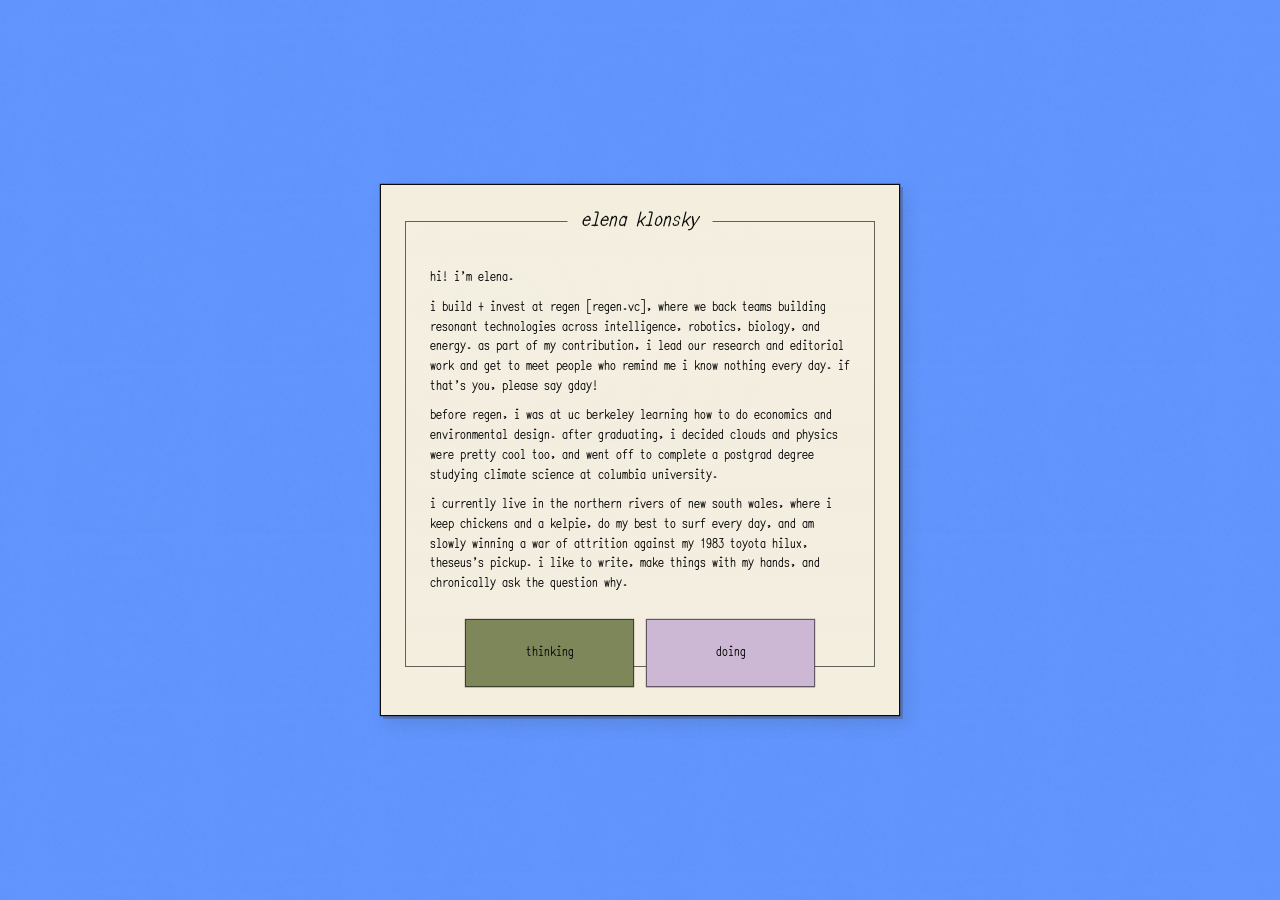
==== index.html @ 4585123b "Update index.html" ====
<!DOCTYPE html>
<html lang="en">
<head>
  <meta charset="UTF-8" />
  <meta name="viewport" content="width=device-width, initial-scale=1.0" />
  <title>elena klonsky</title>
  <link rel="stylesheet" href="styles.css" />
</head>
<body>
  <div class="bg-texture" aria-hidden="true"></div>
  
  <main class="container">
    <article class="card">
      <div class="inner">
        <h1>elena klonsky</h1>

        <p class="bio">
          hi! i'm elena. 
        </p>
        <p class="bio">
          i build + invest at regen [regen.vc], where we back teams building resonant technologies across intelligence, robotics, biology, and energy. as part of my contribution, i lead our research and editorial work and get to meet people who remind me i know nothing every day. if that's you, please say gday!
        </p>
        <p class="bio">
          before regen, i was at uc berkeley learning how to do economics and environmental design. after graduating, i decided clouds and physics were pretty cool too, and went off to complete a postgrad degree studying climate science at columbia university.
         <p class="bio">
          i currently live in the northern rivers of new south wales, where i keep chickens and a kelpie, do my best to surf every day, and am slowly winning a war of attrition against my 1983 toyota hilux, theseus's pickup. i like to write, make things with my hands, and chronically ask the question why.
        </p>
      </div>

      <div class="buttons">
        <a class="btn work" href="/thinking/">thinking</a>
        <a class="btn fun" href="#">doing</a>
      </div>
    </article>
  </main>
</body>
</html>
---- styles.css ----
@font-face {
  font-family: "Hershey";
  src: url("./fonts/hershey.otf") format("opentype");
  font-weight: 400;
  font-style: normal;
  font-display: swap;
}

*,
*::before,
*::after {
  box-sizing: border-box;
}

html,
body {
  margin: 0;
  min-height: 100%;
}

:root {
  --bg-blue: #6a97ff;
  --paper: #f4eedf;
  --ink: #0a0a0a;
  --carbon: #29241e;
  --olive: #7d8759;
  --lavender: #ccb8d4;
  --hover-yellow: #fecf43;
}

body {
  min-height: 100vh;
  display: grid;
  place-items: center;
  padding: 24px;
  position: relative;
  overflow-x: hidden;
  font-family: "Hershey", "Avenir", "Helvetica Neue", Arial, sans-serif;
  text-transform: lowercase;
  color: var(--ink);
  background: var(--bg-blue);
}

/* fine monochrome grain */
body::before {
  content: "";
  position: fixed;
  inset: 0;
  pointer-events: none;
  background: url("./images/grain.png") center / 170px 170px repeat;
  opacity: 0.045;
  mix-blend-mode: multiply;
}

/* broader blue grain */
body::after {
  content: "";
  position: fixed;
  inset: 0;
  pointer-events: none;
  background: url("./images/grain2.png") center / 680px 680px repeat;
  opacity: 0.24;
  mix-blend-mode: soft-light;
}

/* extra neutral texture */
.bg-texture {
  position: fixed;
  inset: 0;
  pointer-events: none;
  z-index: 0;
  background: url("./images/texture.jpg") center / 260px 260px repeat;
  opacity: 0.1;
  mix-blend-mode: soft-light;
}

/* toggle ornaments off */
.site-border.is-plain::before,
.site-border.is-plain::after {
  content: none;
}

.site-border.is-plain .site-border__side {
  display: none;
}

.container {
  width: 100%;
  display: flex;
  justify-content: center;
  position: relative;
  z-index: 1;
}

/* outer card */
.card {
  width: min(520px, 100%);
  background: var(--paper);
  border: 1px solid var(--ink);
  padding: 36px 24px 28px;
  position: relative;
  box-shadow:
    0 0 0 0.35px rgba(41, 36, 30, 0.72),
    3px 3px 0 rgba(41, 36, 30, 0.22),
    6px 8px 16px rgba(41, 36, 30, 0.12);
}

/* single inner box */
.inner {
  position: relative;
  z-index: 1;
  margin-bottom: 0;
  padding: 36px 24px 72px;
  border: 1px solid rgba(10, 10, 10, 0.62);
  background:
    linear-gradient(rgba(255,255,255,0.04), rgba(255,255,255,0.01)),
    radial-gradient(circle at 20% 20%, rgba(255,255,255,0.035) 0, transparent 55%);
}

/* title on the inner frame */
h1 {
  position: absolute;
  top: -10px;
  left: 50%;
  transform: translateX(-50%);
  margin: 0;
  padding: 0 14px;
  font-size: 1.18rem;
  line-height: 1;
  font-weight: 400;
  font-style: italic;
  letter-spacing: 0;
  text-align: center;
  background: var(--paper);
  white-space: nowrap;
  z-index: 3;
}

/* body copy */
.bio {
  margin: 10px 0 0;
  font-size: 0.82rem;
  line-height: 1.5;
  text-align: left;
  max-width: none;
}

.bio a {
  color: inherit;
  text-decoration: underline;
  text-underline-offset: 0.08em;
}

/* buttons overlap the one inner box */

.buttons {
  position: relative;
  z-index: 2;
  display: grid;
  grid-template-columns: 1fr 1fr;
  gap: 12px;
  padding-inline: 60px;
  margin-top: -48px;
  align-items: end;
}

.btn {
  height: 68px;
  padding: 0 14px;
  display: grid;
  place-items: center;
  text-align: center;
  align-self: end;
  text-decoration: none;
  color: var(--ink);
  font-size: 0.82rem;
  line-height: 1;
  border: 1px solid rgba(10, 10, 10, 0.55);
  box-shadow:
    0 0 0 0.35px rgba(10, 10, 10, 0.34),
    0 1px 0 rgba(10, 10, 10, 0.12);
  transform: translateY(0) scaleX(1) scaleY(1);
  transform-origin: center center;
  transition:
    background-color 180ms ease,
    transform 190ms cubic-bezier(0.2, 0.9, 0.25, 1.05),
    box-shadow 180ms ease,
    filter 180ms ease;
}

.work {
  background: var(--olive);
}

.fun {
  background: var(--lavender);
}

.btn:hover {
  background: var(--hover-yellow);
  transform: translateY(0) scaleX(1.01) scaleY(0.975);
  box-shadow:
    0 0 0 0.35px rgba(10, 10, 10, 0.34),
    0 1px 0 rgba(10, 10, 10, 0.14);
}

.btn:active {
  transform: translateY(1px) scaleX(1.015) scaleY(0.94);
  box-shadow:
    0 0 0 0.35px rgba(10, 10, 10, 0.26),
    0 0.5px 0 rgba(10, 10, 10, 0.08);
}

@media (max-width: 560px) {
  body {
    padding: 18px;
  }

  .site-border {
    inset: 4px;
  }

  .card {
    width: min(440px, 100%);
    padding: 28px 16px 20px;
  }

  .inner {
    padding: 28px 14px 60px;
  }

  h1 {
    top: -9px;
    font-size: 1.05rem;
    padding: 0 10px;
  }

  .bio {
    margin-top: 8px;
    font-size: 0.78rem;
    line-height: 1.45;
  }

  .buttons {
    gap: 10px;
    padding-inline: 36px;
    margin-top: -42px;
  }

  .btn {
    padding: 14px 12px;
    font-size: 0.76rem;
  }
}
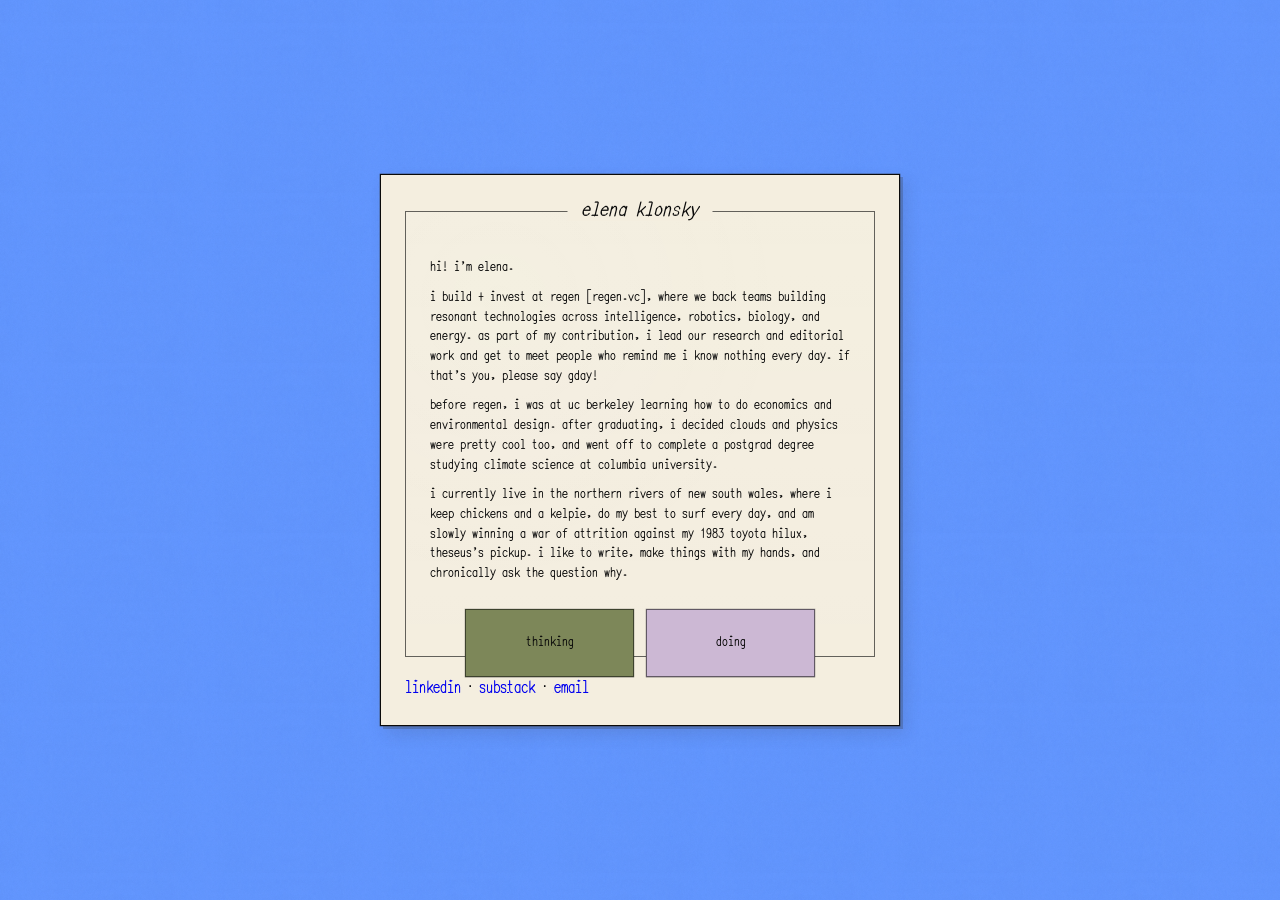
==== commit 296f8d96: "Update index.html" ====
--- a/index.html
+++ b/index.html
@@ -31,6 +31,24 @@
         <a class="btn work" href="/thinking/">thinking</a>
         <a class="btn fun" href="#">doing</a>
       </div>
+
+      <div class="footer-links">
+        <a href="https://www.linkedin.com/in/elena-klonsky/">linkedin</a>
+        <span class="dot">·</span>
+        <a href="https://substack.com/@elenaklonsky">substack</a>
+        <span class="dot">·</span>
+        <a href="#" id="email-link">email</a>
+      </div>
+      
+      <script>
+        // assemble the address in pieces so scrapers don't see a full mailto string
+        (function () {
+          var user = "elena";
+          var domain = "regen.vc";
+          var a = document.getElementById("email-link");
+          a.href = "mailto:" + user + "@" + domain;
+        })();
+      </script>
     </article>
   </main>
 </body>
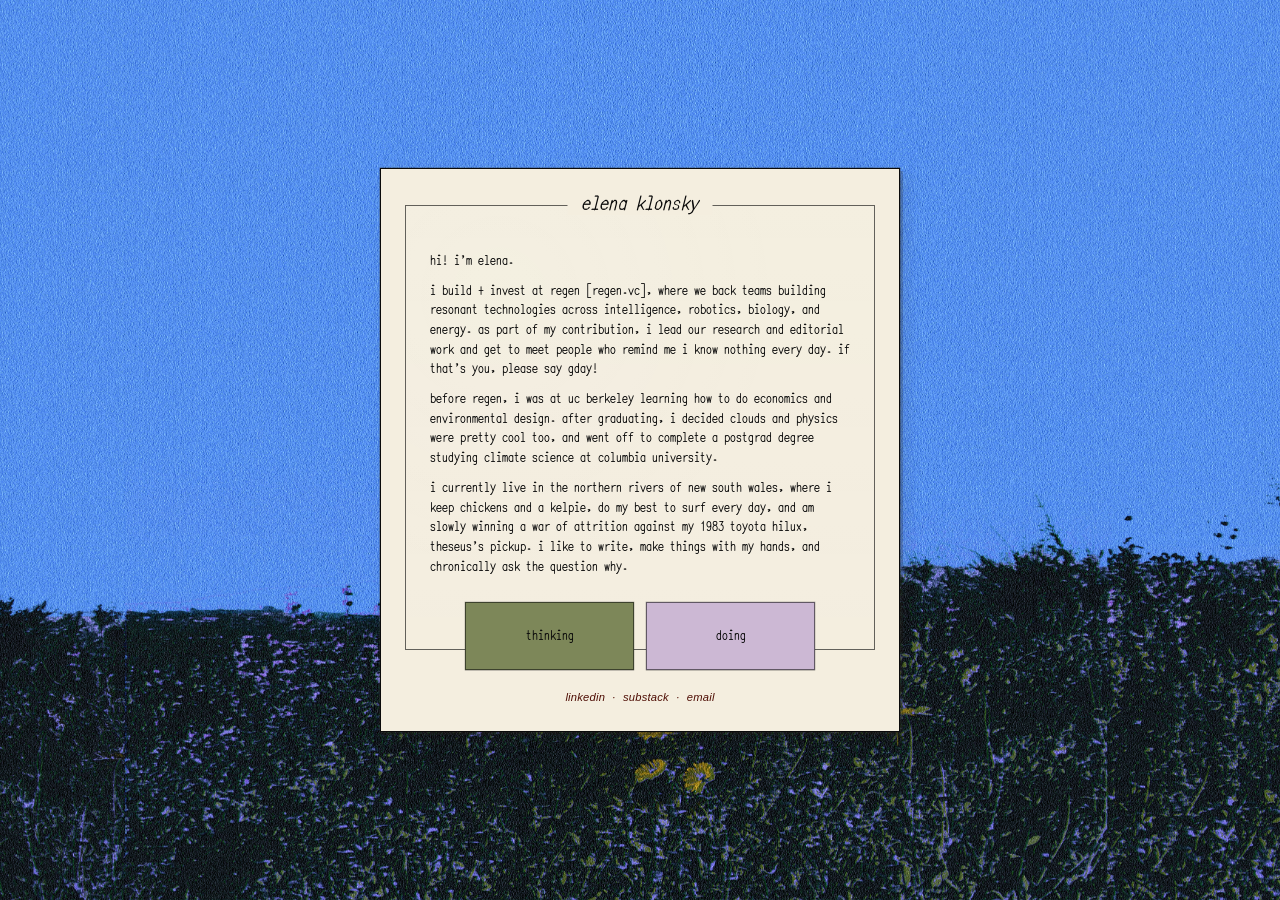
==== commit e0f50672: "Update index.html" ====
--- a/index.html
+++ b/index.html
@@ -6,7 +6,7 @@
   <title>elena klonsky</title>
   <link rel="stylesheet" href="styles.css" />
 </head>
-<body>
+<body class="home">
   <div class="bg-texture" aria-hidden="true"></div>
   
   <main class="container">
--- a/styles.css
+++ b/styles.css
@@ -19,13 +19,15 @@
 }
 
 :root {
-  --bg-blue: #6a97ff;
+  --bg-blue: #6d88ea;
   --paper: #f4eedf;
   --ink: #0a0a0a;
   --carbon: #29241e;
   --olive: #7d8759;
   --lavender: #ccb8d4;
   --hover-yellow: #fecf43;
+  --terracotta: #f4442e;
+  --mahogany: #4e0d04;
 }
 
 body {
@@ -39,6 +41,13 @@
   text-transform: lowercase;
   color: var(--ink);
   background: var(--bg-blue);
+}
+body.home {
+  background-image: url("images/bg.jpg");
+  background-size: cover;
+  background-position: center bottom;
+  background-repeat: no-repeat;
+  background-attachment: fixed;
 }
 
 /* fine monochrome grain */
@@ -211,6 +220,28 @@
     0 0.5px 0 rgba(10, 10, 10, 0.08);
 }
 
+.footer-links {
+  margin-top: 1.3rem;
+  text-align: center;
+  font-family: "Futura", "Futura PT", "Century Gothic", sans-serif;
+  font-style: italic;
+  font-size: 0.7rem;
+  letter-spacing: 0.02em;
+}
+.footer-links a {
+  color: var(--mahogany);
+  text-decoration: none;
+  border-bottom: 1px solid transparent;
+}
+.footer-links a:hover {
+  color: var(--terracotta);
+  border-bottom-color: currentColor;
+}
+.footer-links .dot {
+  color: var(--mahogany);
+  margin: 0 0.35em;
+}
+
 @media (max-width: 560px) {
   body {
     padding: 18px;
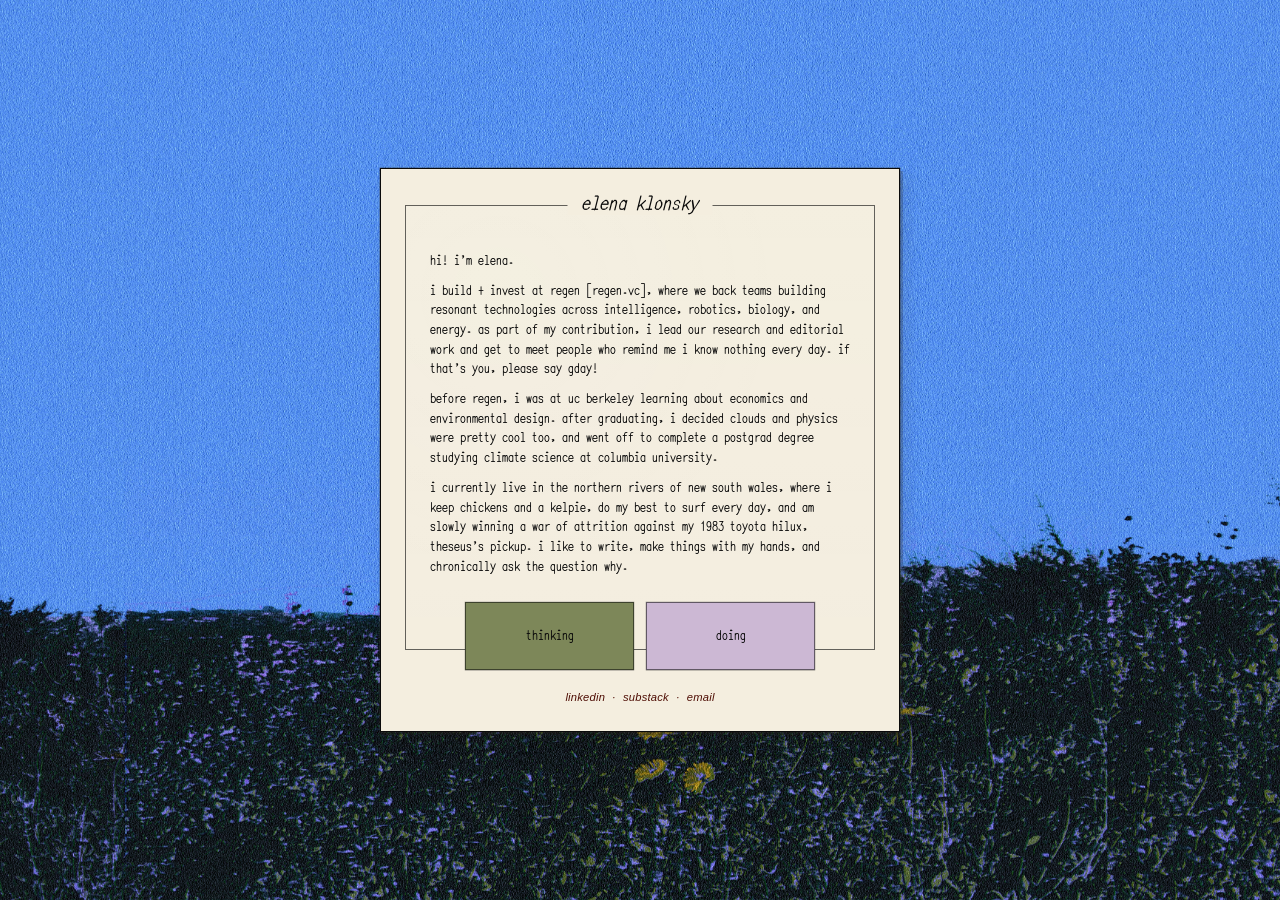
==== commit 43dba264: "Update index.html" ====
--- a/index.html
+++ b/index.html
@@ -21,7 +21,7 @@
           i build + invest at regen [regen.vc], where we back teams building resonant technologies across intelligence, robotics, biology, and energy. as part of my contribution, i lead our research and editorial work and get to meet people who remind me i know nothing every day. if that's you, please say gday!
         </p>
         <p class="bio">
-          before regen, i was at uc berkeley learning how to do economics and environmental design. after graduating, i decided clouds and physics were pretty cool too, and went off to complete a postgrad degree studying climate science at columbia university.
+          before regen, i was at uc berkeley learning about economics and environmental design. after graduating, i decided clouds and physics were pretty cool too, and went off to complete a postgrad degree studying climate science at columbia university.
          <p class="bio">
           i currently live in the northern rivers of new south wales, where i keep chickens and a kelpie, do my best to surf every day, and am slowly winning a war of attrition against my 1983 toyota hilux, theseus's pickup. i like to write, make things with my hands, and chronically ask the question why.
         </p>
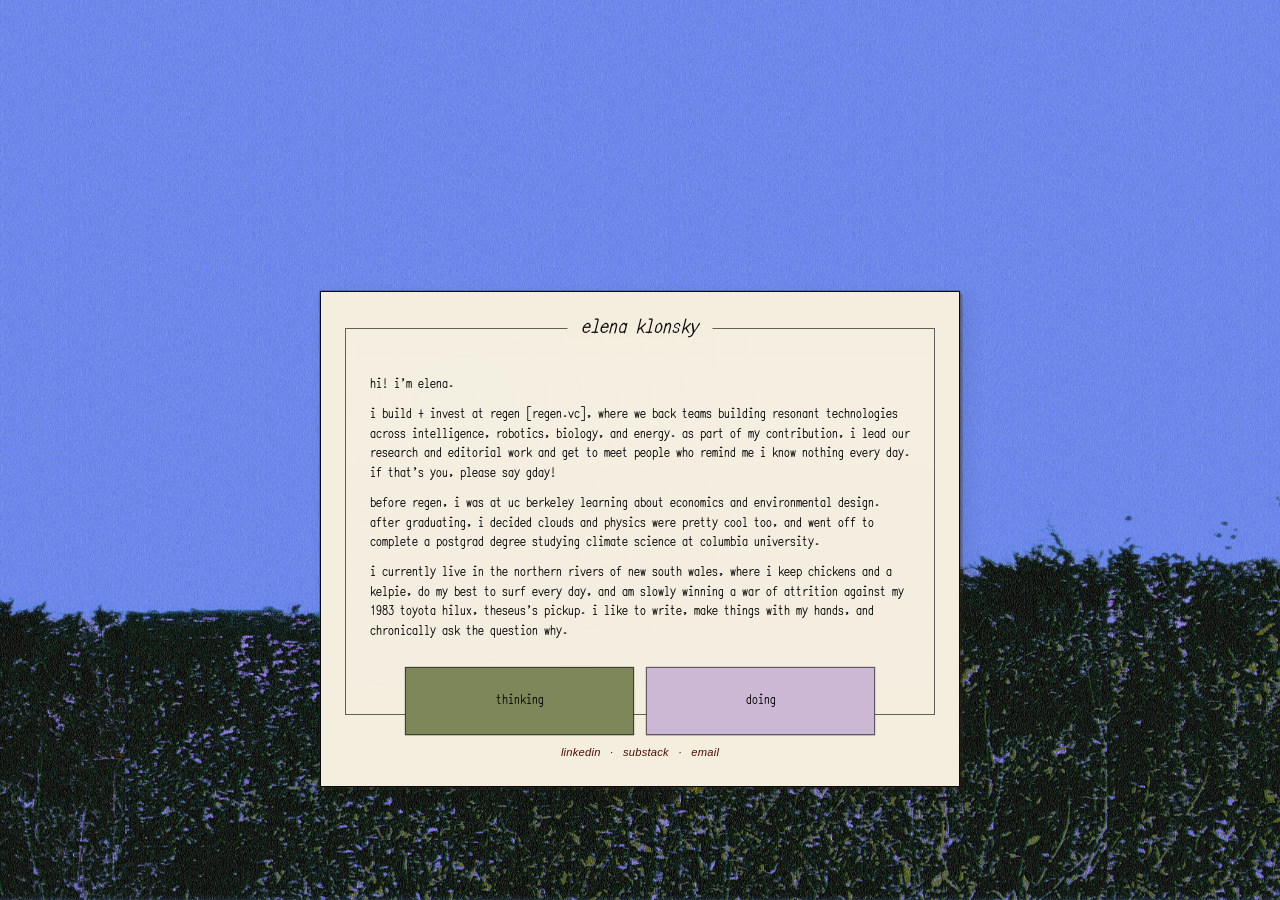
==== commit 516e082a: "Update index.html" ====
--- a/index.html
+++ b/index.html
@@ -29,7 +29,7 @@
 
       <div class="buttons">
         <a class="btn work" href="/thinking/">thinking</a>
-        <a class="btn fun" href="#">doing</a>
+        <a class="btn fun" href="/doing/">doing</a>
       </div>
 
       <div class="footer-links">
--- a/styles.css
+++ b/styles.css
@@ -28,6 +28,8 @@
   --hover-yellow: #fecf43;
   --terracotta: #f4442e;
   --mahogany: #4e0d04;
+  --sage: #d2d8c4;
+
 }
 
 body {
@@ -43,44 +45,25 @@
   background: var(--bg-blue);
 }
 body.home {
-  background-image: url("images/bg.jpg");
+  background-image: url("images/bg-copy.png");
   background-size: cover;
   background-position: center bottom;
   background-repeat: no-repeat;
   background-attachment: fixed;
 }
 
-/* fine monochrome grain */
+/* inner flat-color pages — bigger grain, no obvious tiling */
 body::before {
   content: "";
   position: fixed;
   inset: 0;
+  z-index: -1;
+  background: url("images/paper.png");
+  background-size: 600px;
+  background-repeat: repeat;
+  mix-blend-mode: overlay;
+  opacity: 0.45;
   pointer-events: none;
-  background: url("./images/grain.png") center / 170px 170px repeat;
-  opacity: 0.045;
-  mix-blend-mode: multiply;
-}
-
-/* broader blue grain */
-body::after {
-  content: "";
-  position: fixed;
-  inset: 0;
-  pointer-events: none;
-  background: url("./images/grain2.png") center / 680px 680px repeat;
-  opacity: 0.24;
-  mix-blend-mode: soft-light;
-}
-
-/* extra neutral texture */
-.bg-texture {
-  position: fixed;
-  inset: 0;
-  pointer-events: none;
-  z-index: 0;
-  background: url("./images/texture.jpg") center / 260px 260px repeat;
-  opacity: 0.1;
-  mix-blend-mode: soft-light;
 }
 
 /* toggle ornaments off */
@@ -103,7 +86,7 @@
 
 /* outer card */
 .card {
-  width: min(520px, 100%);
+  width: min(640px, 100%);
   background: var(--paper);
   border: 1px solid var(--ink);
   padding: 36px 24px 28px;
@@ -112,6 +95,18 @@
     0 0 0 0.35px rgba(41, 36, 30, 0.72),
     3px 3px 0 rgba(41, 36, 30, 0.22),
     6px 8px 16px rgba(41, 36, 30, 0.12);
+}
+
+.card::after {
+  content: "";
+  position: absolute;
+  inset: 0;
+  z-index: 4;
+  background: url("images/paper.png");
+  background-size: 120px;
+  mix-blend-mode: soft-light;
+  opacity: 0.12;
+  pointer-events: none;
 }
 
 /* single inner box */
@@ -221,7 +216,7 @@
 }
 
 .footer-links {
-  margin-top: 1.3rem;
+  margin-top: .7rem;
   text-align: center;
   font-family: "Futura", "Futura PT", "Century Gothic", sans-serif;
   font-style: italic;
@@ -239,7 +234,7 @@
 }
 .footer-links .dot {
   color: var(--mahogany);
-  margin: 0 0.35em;
+  margin: 0 0.55em;
 }
 
 @media (max-width: 560px) {
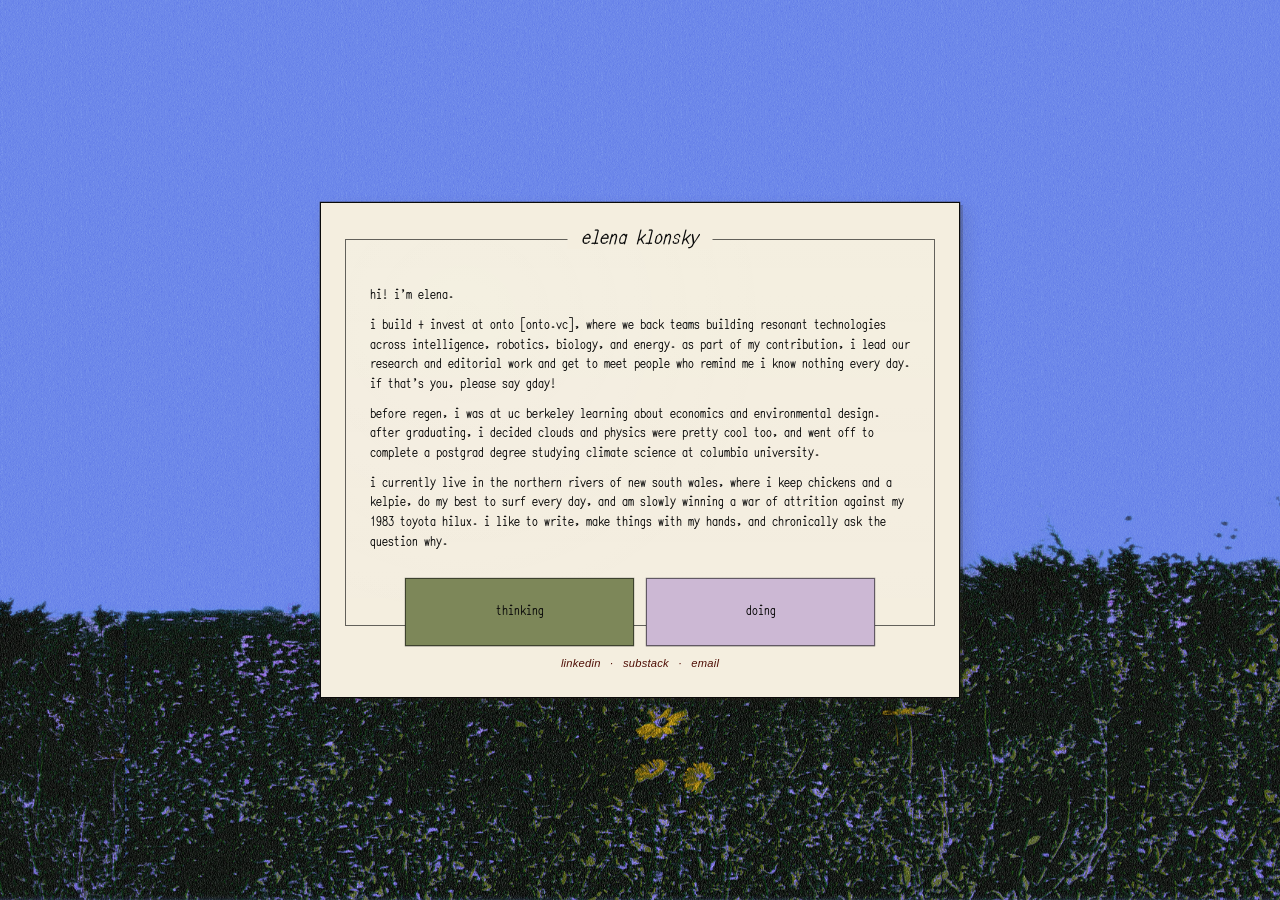
==== commit 83695a77: "Update index.html" ====
--- a/index.html
+++ b/index.html
@@ -18,12 +18,12 @@
           hi! i'm elena. 
         </p>
         <p class="bio">
-          i build + invest at regen [regen.vc], where we back teams building resonant technologies across intelligence, robotics, biology, and energy. as part of my contribution, i lead our research and editorial work and get to meet people who remind me i know nothing every day. if that's you, please say gday!
+          i build + invest at onto [onto.vc], where we back teams building resonant technologies across intelligence, robotics, biology, and energy. as part of my contribution, i lead our research and editorial work and get to meet people who remind me i know nothing every day. if that's you, please say gday!
         </p>
         <p class="bio">
           before regen, i was at uc berkeley learning about economics and environmental design. after graduating, i decided clouds and physics were pretty cool too, and went off to complete a postgrad degree studying climate science at columbia university.
          <p class="bio">
-          i currently live in the northern rivers of new south wales, where i keep chickens and a kelpie, do my best to surf every day, and am slowly winning a war of attrition against my 1983 toyota hilux, theseus's pickup. i like to write, make things with my hands, and chronically ask the question why.
+          i currently live in the northern rivers of new south wales, where i keep chickens and a kelpie, do my best to surf every day, and am slowly winning a war of attrition against my 1983 toyota hilux. i like to write, make things with my hands, and chronically ask the question why.
         </p>
       </div>
 
--- a/styles.css
+++ b/styles.css
@@ -35,8 +35,8 @@
 body {
   min-height: 100vh;
   display: grid;
-  place-items: center;
-  padding: 24px;
+  place-items: start center;
+  padding: 56px 24px;
   position: relative;
   overflow-x: hidden;
   font-family: "Hershey", "Avenir", "Helvetica Neue", Arial, sans-serif;
@@ -62,7 +62,7 @@
   background-size: 600px;
   background-repeat: repeat;
   mix-blend-mode: overlay;
-  opacity: 0.45;
+  opacity: 0.35;
   pointer-events: none;
 }
 
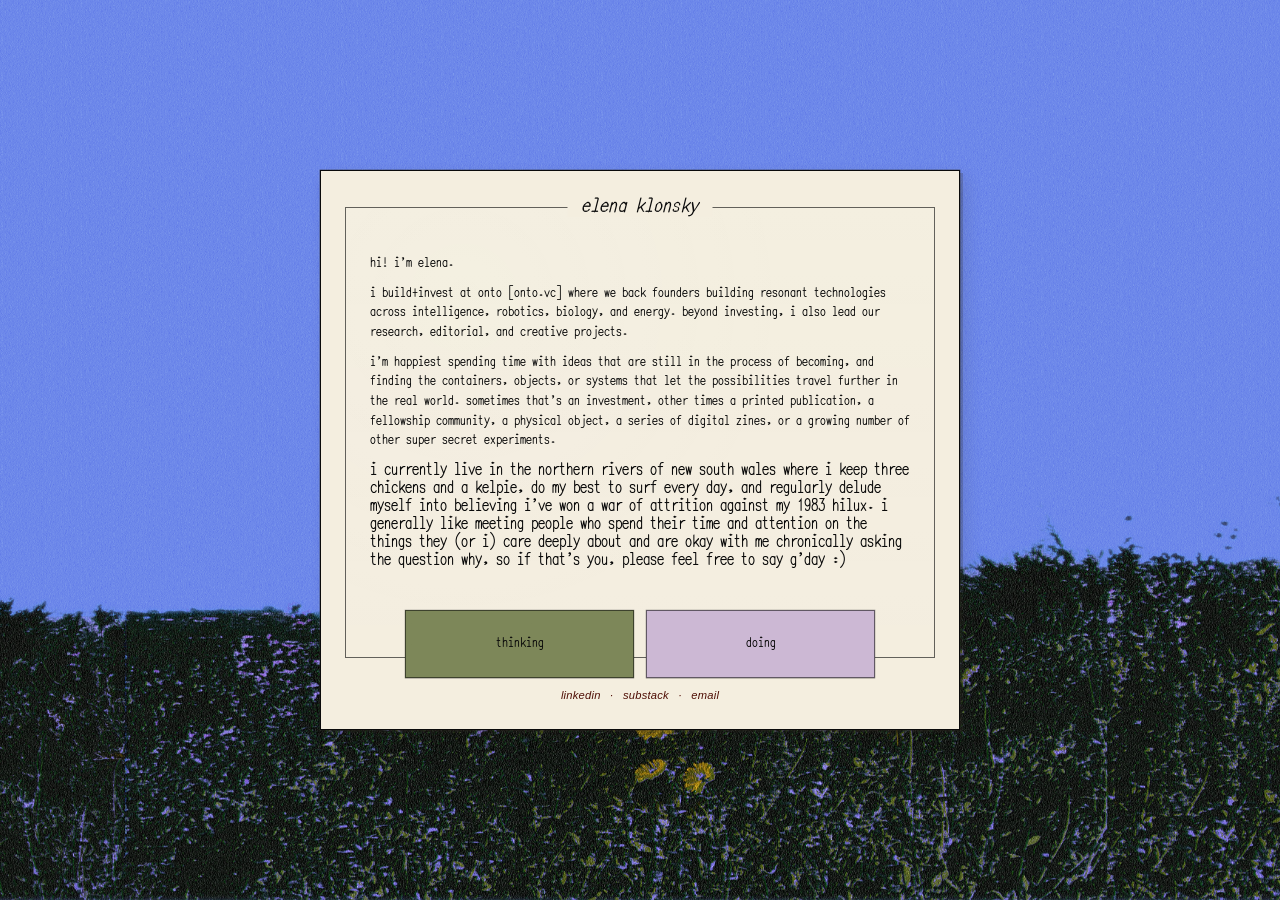
==== commit d2640d85: "Update index.html" ====
--- a/index.html
+++ b/index.html
@@ -18,12 +18,14 @@
           hi! i'm elena. 
         </p>
         <p class="bio">
-          i build + invest at onto [onto.vc], where we back teams building resonant technologies across intelligence, robotics, biology, and energy. as part of my contribution, i lead our research and editorial work and get to meet people who remind me i know nothing every day. if that's you, please say gday!
+         i build+invest at onto [onto.vc] where we back founders building resonant technologies across intelligence, robotics, biology, and energy. beyond investing, i also lead our research, editorial, and creative projects.
         </p>
         <p class="bio">
-          before regen, i was at uc berkeley learning about economics and environmental design. after graduating, i decided clouds and physics were pretty cool too, and went off to complete a postgrad degree studying climate science at columbia university.
-         <p class="bio">
-          i currently live in the northern rivers of new south wales, where i keep chickens and a kelpie, do my best to surf every day, and am slowly winning a war of attrition against my 1983 toyota hilux. i like to write, make things with my hands, and chronically ask the question why.
+          i'm happiest spending time with ideas that are still in the process of becoming, and finding the containers, objects, or systems that let the possibilities travel further in the real world. sometimes that's an investment, other times a printed publication, a fellowship community, a physical object, a series of digital zines, or a growing number of other super secret experiments.  
+        </p>
+        <p class="bio">
+        </p>
+         i currently live in the northern rivers of new south wales where i keep three chickens and a kelpie, do my best to surf every day, and regularly delude myself into believing i've won a war of attrition against my 1983 hilux. i generally like meeting people who spend their time and attention on the things they (or I) care deeply about and are okay with me chronically asking the question why, so if that's you, please feel free to say g'day :) 
         </p>
       </div>
 
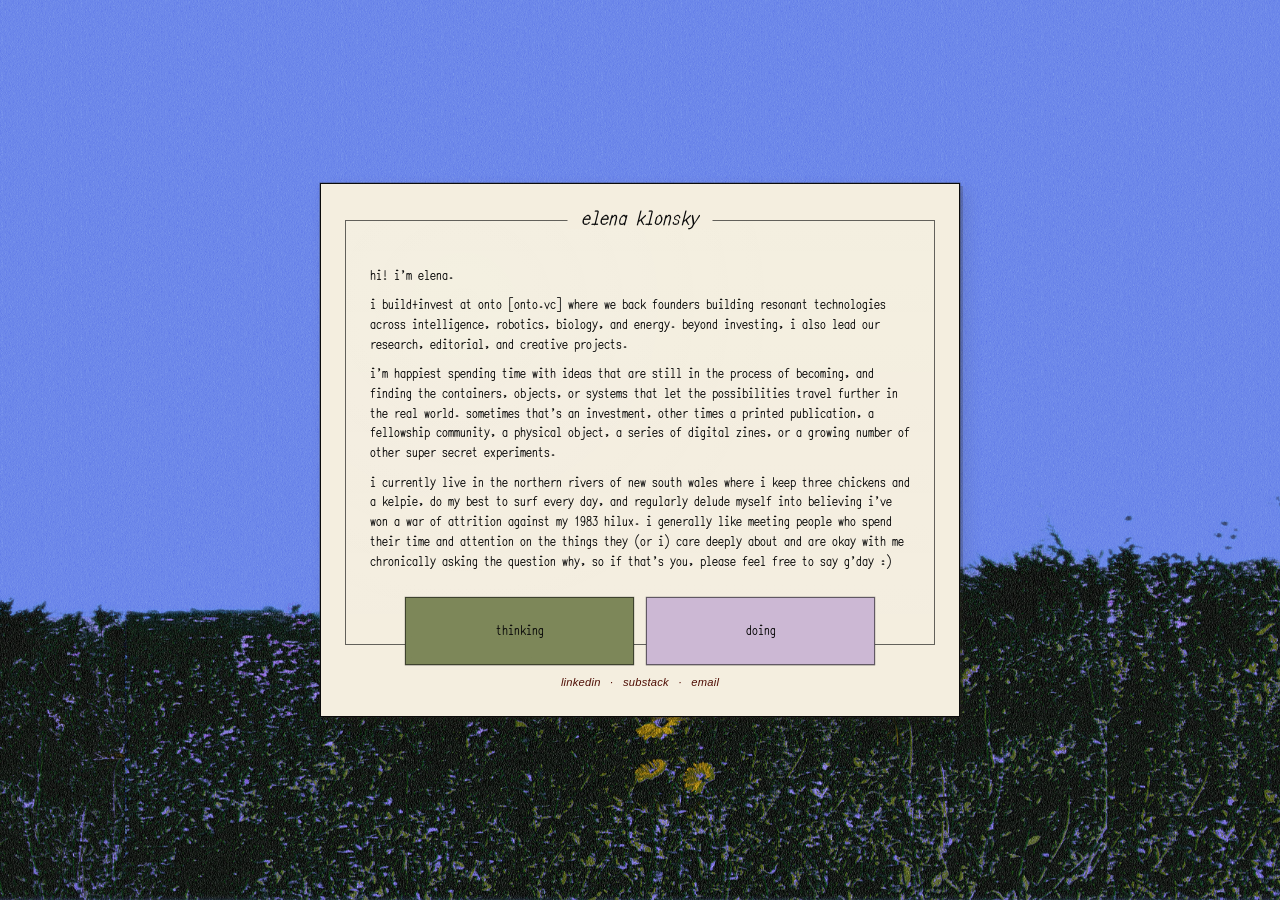
==== commit b81bc861: "Update index.html" ====
--- a/index.html
+++ b/index.html
@@ -24,8 +24,7 @@
           i'm happiest spending time with ideas that are still in the process of becoming, and finding the containers, objects, or systems that let the possibilities travel further in the real world. sometimes that's an investment, other times a printed publication, a fellowship community, a physical object, a series of digital zines, or a growing number of other super secret experiments.  
         </p>
         <p class="bio">
-        </p>
-         i currently live in the northern rivers of new south wales where i keep three chickens and a kelpie, do my best to surf every day, and regularly delude myself into believing i've won a war of attrition against my 1983 hilux. i generally like meeting people who spend their time and attention on the things they (or I) care deeply about and are okay with me chronically asking the question why, so if that's you, please feel free to say g'day :) 
+  i currently live in the northern rivers of new south wales where i keep three chickens and a kelpie, do my best to surf every day, and regularly delude myself into believing i've won a war of attrition against my 1983 hilux. i generally like meeting people who spend their time and attention on the things they (or I) care deeply about and are okay with me chronically asking the question why, so if that's you, please feel free to say g'day :)
         </p>
       </div>
 
